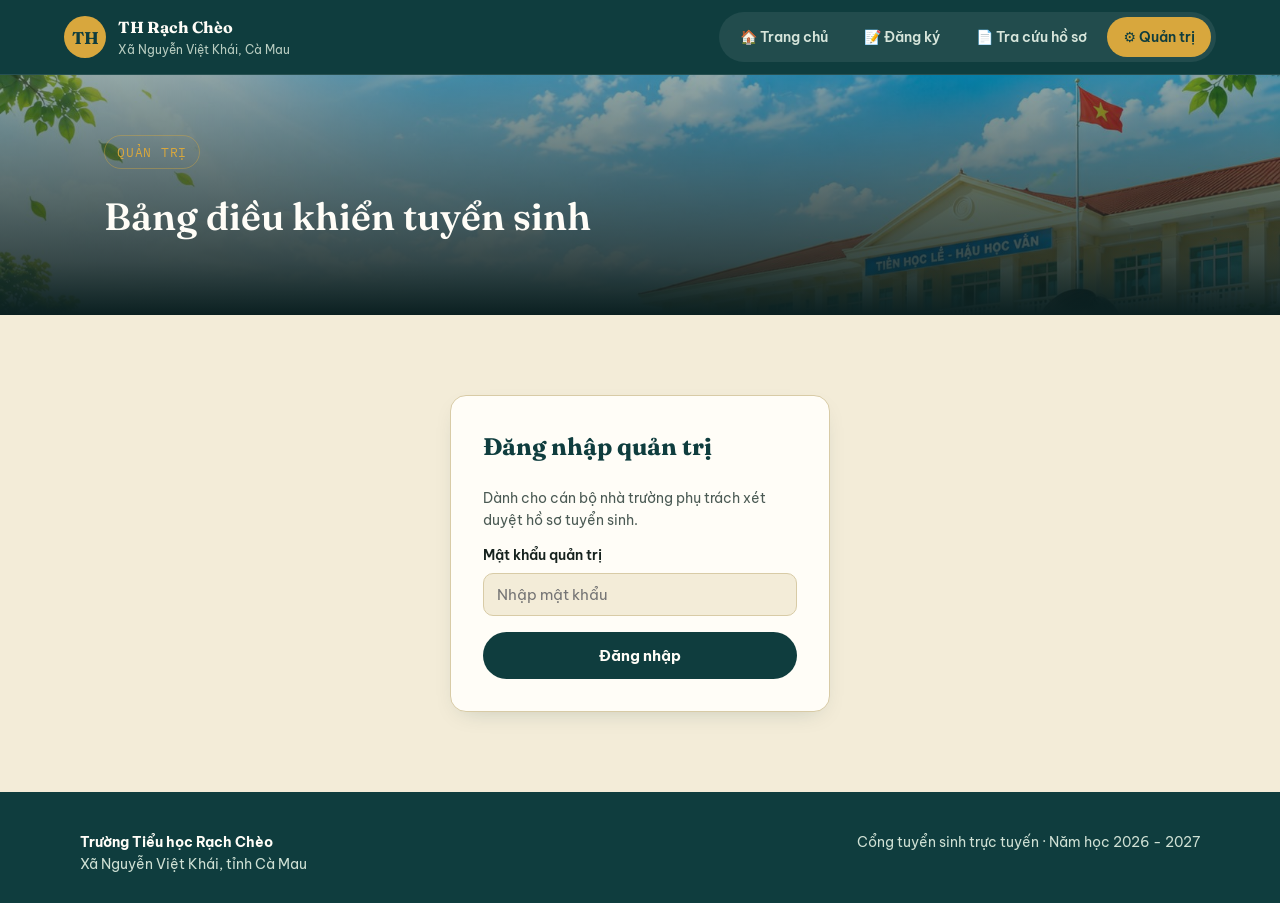
==== admin.html @ 97c5eef8 "Add files via upload" ====
<!DOCTYPE html>
<html lang="vi">
<head>
<meta charset="UTF-8">
<meta name="viewport" content="width=device-width, initial-scale=1.0">
<title>Quản trị tuyển sinh — TH Rạch Chèo</title>

<!-- Open Graph / Zalo / Facebook / Messenger preview -->
<meta property="og:type" content="website">
<meta property="og:locale" content="vi_VN">
<meta property="og:site_name" content="TH Rạch Chèo - Tuyển sinh lớp 1">
<meta property="og:title" content="Quản trị tuyển sinh — TH Rạch Chèo">
<meta property="og:description" content="Trang quản trị tuyển sinh lớp 1 — Trường Tiểu học Rạch Chèo, xã Nguyễn Việt Khái, tỉnh Cà Mau.">
<meta property="og:image" content="https://thrachcheo-tuyensinhlop1.vercel.app/assets/og-banner.jpg">
<meta property="og:url" content="https://thrachcheo-tuyensinhlop1.vercel.app/admin.html">
<link rel="stylesheet" href="css/style.css">
</head>
<body>

<header class="site-header">
  <div class="site-header__inner">
    <a href="index.html" class="brand">
      <span class="brand__badge">TH</span>
      <span class="brand__text"><b>TH Rạch Chèo</b><span>Xã Nguyễn Việt Khái, Cà Mau</span></span>
    </a>
    <nav class="nav">
      <a href="index.html">🏠 Trang chủ</a>
      <a href="dangky.html">📝 Đăng ký</a>
      <a href="tracuu.html">📄 Tra cứu hồ sơ</a>
      <a href="admin.html" class="active">⚙️ Quản trị</a>
    </nav>
  </div>
</header>

<section class="page-banner" data-banner-el>
  <div class="page-banner__inner">
    <span class="eyebrow">Quản trị</span>
    <h1>Bảng điều khiển tuyển sinh</h1>
  </div>
</section>

<!-- ĐĂNG NHẬP -->
<div id="khu-dang-nhap" class="login-box">
  <h2 style="font-family:var(--font-display); color:var(--nuoc-sau); margin-top:0;">Đăng nhập quản trị</h2>
  <p style="color:var(--muc-nhat); font-size:14px;">Dành cho cán bộ nhà trường phụ trách xét duyệt hồ sơ tuyển sinh.</p>
  <div id="msg-login" class="form-msg"></div>
  <form id="form-login">
    <div class="field">
      <label>Mật khẩu quản trị</label>
      <input type="text" name="matKhau" required placeholder="Nhập mật khẩu">
    </div>
    <button type="submit" class="btn btn--dat btn--full" id="btn-login">Đăng nhập</button>
  </form>
</div>

<!-- BẢNG DUYỆT HỒ SƠ -->
<section class="section" id="khu-quan-tri" style="display:none;">
  <div class="section-head" style="text-align:left; max-width:none; margin-bottom:24px; display:flex; justify-content:space-between; align-items:flex-end; flex-wrap:wrap; gap:12px;">
    <div>
      <span class="eyebrow">Bảng điều khiển</span>
      <h2 style="margin-bottom:0;">Danh sách hồ sơ đăng ký</h2>
    </div>
    <div style="display:flex; gap:10px;">
      <select id="loc-trang-thai" style="padding:10px 14px; border-radius:10px; border:1.5px solid var(--duong-vien); background:var(--trang);">
        <option value="">Tất cả trạng thái</option>
        <option>Chờ duyệt</option>
        <option>Đã duyệt</option>
        <option>Từ chối</option>
      </select>
      <button class="btn btn--vien" style="color:var(--nuoc-sau); border-color:var(--duong-vien);" id="btn-lam-moi">↻ Làm mới</button>
    </div>
  </div>

  <div id="msg-admin" class="form-msg"></div>

  <div class="card" style="margin-bottom:24px;">
    <h3 style="margin-top:0;">📞 Liên hệ tuyển sinh</h3>
    <p style="color:var(--muc-nhat); font-size:13.5px; margin-top:0;">
      Thông tin người phụ trách tuyển sinh — sẽ tự hiện ở cuối tất cả các trang để phụ huynh liên hệ khi cần hỗ trợ.
    </p>
    <div class="field-row">
      <div class="field">
        <label>Họ tên người phụ trách</label>
        <input type="text" id="lien-he-ho-ten" placeholder="VD: Cô Nguyễn Thị A">
      </div>
      <div class="field">
        <label>Số điện thoại</label>
        <input type="tel" id="lien-he-sdt" placeholder="09xxxxxxxx">
      </div>
    </div>
    <button class="btn btn--dat" id="btn-luu-lien-he">Lưu thông tin liên hệ</button>
  </div>

  <div class="card" style="margin-bottom:24px;">
    <h3 style="margin-top:0;">📅 Thời gian tuyển sinh</h3>
    <p style="color:var(--muc-nhat); font-size:13.5px; margin-top:0;">
      Đặt ngày mở và đóng cổng đăng ký. Để trống nếu không muốn giới hạn. Ngoài khoảng thời gian này, phụ huynh sẽ không nộp được hồ sơ mới.
    </p>
    <div class="field-row">
      <div class="field">
        <label>Ngày mở tuyển sinh</label>
        <input type="date" id="ngay-bat-dau-ts">
      </div>
      <div class="field">
        <label>Ngày đóng tuyển sinh</label>
        <input type="date" id="ngay-ket-thuc-ts">
      </div>
    </div>
    <button class="btn btn--dat" id="btn-luu-thoi-gian-ts">Lưu thời gian tuyển sinh</button>
  </div>

  <div class="card" style="margin-bottom:24px;">
    <h3 style="margin-top:0;">🖼️ Quản lý banner trang web</h3>
    <p style="color:var(--muc-nhat); font-size:13.5px; margin-top:0;">
      Kích thước ảnh khuyến nghị: <b>1600 × 500px</b> (tỉ lệ ngang ~3.2:1), định dạng JPG hoặc PNG, dung lượng dưới 5MB.
      Banner sẽ tự động hiển thị trên Trang chủ, Đăng ký và Tra cứu.
    </p>
    <img id="banner-hien-tai" class="banner-preview" style="display:none;" alt="Banner hiện tại">
    <div id="banner-chua-co" style="padding:16px; text-align:center; color:var(--muc-nhat); font-size:13.5px; border:1px dashed var(--duong-vien); border-radius:12px; margin-bottom:14px;">
      Chưa có banner tuỳ chỉnh — trang web đang dùng banner mặc định.
    </div>
    <label class="file-drop" style="margin-bottom:10px;">
      <input type="file" id="input-banner" accept="image/png,image/jpeg">
      <div>📎 Nhấn để chọn ảnh banner mới</div>
      <div class="ten-file" id="ten-file-banner"></div>
    </label>
    <button class="btn btn--dat" id="btn-cap-nhat-banner" disabled>Cập nhật banner</button>
  </div>

  <div class="card" style="margin-bottom:24px;">
    <h3 style="margin-top:0;">📋 Quản lý giấy tờ đính kèm</h3>
    <p style="color:var(--muc-nhat); font-size:13.5px; margin-top:0;">
      Bật/tắt "Bắt buộc", ẩn/hiện từng loại giấy tờ, hoặc thêm loại giấy tờ mới cho form đăng ký.
      Giấy khai sinh và Sổ hộ khẩu là 2 loại gốc — có thể ẩn nhưng không xoá được.
    </p>
    <div id="ds-giay-to" style="display:flex; flex-direction:column; gap:10px; margin-bottom:14px;"></div>
    <div style="display:flex; gap:10px; margin-bottom:14px;">
      <input type="text" id="ten-giay-to-moi" placeholder="Tên loại giấy tờ mới, VD: Giấy chứng nhận hộ nghèo" style="flex:1;">
      <button class="btn btn--vien" style="color:var(--nuoc-sau); border-color:var(--duong-vien); white-space:nowrap;" id="btn-them-giay-to">+ Thêm</button>
    </div>
    <button class="btn btn--dat" id="btn-luu-giay-to">Lưu thay đổi</button>
  </div>

  <div class="table-wrap">
    <table>
      <thead>
        <tr>
          <th>Mã hồ sơ</th>
          <th>Học sinh</th>
          <th>Ngày sinh</th>
          <th>Phụ huynh / SĐT</th>
          <th>Khu vực</th>
          <th>Giấy tờ</th>
          <th>Trạng thái</th>
          <th>Thao tác</th>
        </tr>
      </thead>
      <tbody id="bang-ho-so">
        <tr><td colspan="8" style="text-align:center; padding:30px;">Đang tải dữ liệu...</td></tr>
      </tbody>
    </table>
  </div>
</section>

<footer class="site-footer">
  <div class="site-footer__inner">
    <div><b data-ten-truong>Trường Tiểu học Rạch Chèo</b><br>Xã Nguyễn Việt Khái, tỉnh Cà Mau</div>
    <div>Cổng tuyển sinh trực tuyến · Năm học <span data-nam-hoc>2026 - 2027</span></div>
    <div data-lien-he-khoi style="display:none;">
      Liên hệ tuyển sinh: <span data-lien-he-hoten></span> ·
      <a data-lien-he-sdt href="#" style="color:var(--nang-phusa); font-weight:700; text-decoration:none;"></a>
    </div>
  </div>
</footer>

<script src="js/config.js"></script>
<script src="js/main.js"></script>
<script>
let PHIEN_DANG_NHAP = sessionStorage.getItem('rc_admin_token') || null;

const khuLogin = document.getElementById('khu-dang-nhap');
const khuAdmin = document.getElementById('khu-quan-tri');
const formLogin = document.getElementById('form-login');
const msgLogin = document.getElementById('msg-login');
const btnLogin = document.getElementById('btn-login');
const bangHoSo = document.getElementById('bang-ho-so');
const msgAdmin = document.getElementById('msg-admin');
const locTrangThai = document.getElementById('loc-trang-thai');

function moGiaoDienAdmin() {
  khuLogin.style.display = 'none';
  khuAdmin.style.display = 'block';
  taiDanhSach();
  taiBannerHienTai();
  taiCauHinhGiayTo();
  taiThoiGianTuyenSinh();
  taiLienHeAdmin();
}

// ---------- LIÊN HỆ TUYỂN SINH ----------
const lienHeHoTenInput = document.getElementById('lien-he-ho-ten');
const lienHeSdtInput = document.getElementById('lien-he-sdt');
const btnLuuLienHe = document.getElementById('btn-luu-lien-he');

async function taiLienHeAdmin() {
  try {
    const kq = await goiApiGet('layLienHe', {});
    lienHeHoTenInput.value = kq.hoTen || '';
    lienHeSdtInput.value = kq.soDienThoai || '';
  } catch (err) {
    hienThongBao(msgAdmin, 'err', 'Lỗi tải thông tin liên hệ: ' + err.message);
  }
}

btnLuuLienHe.addEventListener('click', async () => {
  btnLuuLienHe.disabled = true;
  btnLuuLienHe.innerHTML = '<span class="loader"></span> Đang lưu...';
  try {
    await goiApiPost('capNhatLienHe', {
      token: PHIEN_DANG_NHAP,
      hoTen: lienHeHoTenInput.value.trim(),
      soDienThoai: lienHeSdtInput.value.trim(),
    });
    hienThongBao(msgAdmin, 'ok', 'Đã lưu thông tin liên hệ.');
  } catch (err) {
    hienThongBao(msgAdmin, 'err', 'Lỗi lưu thông tin liên hệ: ' + err.message);
  } finally {
    btnLuuLienHe.disabled = false;
    btnLuuLienHe.textContent = 'Lưu thông tin liên hệ';
  }
});

// ---------- THỜI GIAN TUYỂN SINH ----------
const ngayBatDauInput = document.getElementById('ngay-bat-dau-ts');
const ngayKetThucInput = document.getElementById('ngay-ket-thuc-ts');
const btnLuuThoiGian = document.getElementById('btn-luu-thoi-gian-ts');

async function taiThoiGianTuyenSinh() {
  try {
    const kq = await goiApiGet('layThoiGianTuyenSinh', {});
    ngayBatDauInput.value = kq.ngayBatDau || '';
    ngayKetThucInput.value = kq.ngayKetThuc || '';
  } catch (err) {
    hienThongBao(msgAdmin, 'err', 'Lỗi tải thời gian tuyển sinh: ' + err.message);
  }
}

btnLuuThoiGian.addEventListener('click', async () => {
  btnLuuThoiGian.disabled = true;
  btnLuuThoiGian.innerHTML = '<span class="loader"></span> Đang lưu...';
  try {
    await goiApiPost('capNhatThoiGianTuyenSinh', {
      token: PHIEN_DANG_NHAP,
      ngayBatDau: ngayBatDauInput.value,
      ngayKetThuc: ngayKetThucInput.value,
    });
    hienThongBao(msgAdmin, 'ok', 'Đã lưu thời gian tuyển sinh.');
  } catch (err) {
    hienThongBao(msgAdmin, 'err', 'Lỗi lưu thời gian tuyển sinh: ' + err.message);
  } finally {
    btnLuuThoiGian.disabled = false;
    btnLuuThoiGian.textContent = 'Lưu thời gian tuyển sinh';
  }
});

// ---------- QUẢN LÝ GIẤY TỜ ĐÍNH KÈM ----------
const dsGiayToBox = document.getElementById('ds-giay-to');
const tenGiayToMoi = document.getElementById('ten-giay-to-moi');
const btnThemGiayTo = document.getElementById('btn-them-giay-to');
const btnLuuGiayTo = document.getElementById('btn-luu-giay-to');
let cauHinhGiayTo = [];

async function taiCauHinhGiayTo() {
  try {
    const kq = await goiApiGet('layDanhSachGiayTo', {});
    cauHinhGiayTo = kq.danhSach || [];
    veDanhSachGiayTo();
  } catch (err) {
    hienThongBao(msgAdmin, 'err', 'Lỗi tải danh sách giấy tờ: ' + err.message);
  }
}

function veDanhSachGiayTo() {
  dsGiayToBox.innerHTML = cauHinhGiayTo.map((gt, i) => `
    <div class="dong-giay-to">
      <span class="ten-giay-to">${gt.ten} ${gt.coDinh ? '<span class="badge-co-dinh">(gốc)</span>' : ''}</span>
      <label><input type="checkbox" data-idx="${i}" data-truong="batBuoc" ${gt.batBuoc ? 'checked' : ''}> Bắt buộc</label>
      <label><input type="checkbox" data-idx="${i}" data-truong="an" ${gt.an ? 'checked' : ''}> Ẩn khỏi form</label>
      ${!gt.coDinh ? `<button class="mini-btn mini-btn--tuchoi" data-xoa="${i}">Xoá</button>` : ''}
    </div>
  `).join('');

  dsGiayToBox.querySelectorAll('input[type=checkbox]').forEach(cb => {
    cb.addEventListener('change', () => {
      cauHinhGiayTo[cb.dataset.idx][cb.dataset.truong] = cb.checked;
    });
  });
  dsGiayToBox.querySelectorAll('[data-xoa]').forEach(b => {
    b.addEventListener('click', () => {
      cauHinhGiayTo.splice(Number(b.dataset.xoa), 1);
      veDanhSachGiayTo();
    });
  });
}

btnThemGiayTo.addEventListener('click', () => {
  const ten = tenGiayToMoi.value.trim();
  if (!ten) return;
  const id = 'gt_' + Date.now();
  cauHinhGiayTo.push({ id, ten, batBuoc: false, an: false, coDinh: false });
  tenGiayToMoi.value = '';
  veDanhSachGiayTo();
});

btnLuuGiayTo.addEventListener('click', async () => {
  btnLuuGiayTo.disabled = true;
  btnLuuGiayTo.innerHTML = '<span class="loader"></span> Đang lưu...';
  try {
    await goiApiPost('capNhatDanhSachGiayTo', { token: PHIEN_DANG_NHAP, danhSach: cauHinhGiayTo });
    hienThongBao(msgAdmin, 'ok', 'Đã lưu cấu hình giấy tờ. Form đăng ký sẽ áp dụng ngay.');
  } catch (err) {
    hienThongBao(msgAdmin, 'err', 'Lỗi lưu cấu hình: ' + err.message);
  } finally {
    btnLuuGiayTo.disabled = false;
    btnLuuGiayTo.textContent = 'Lưu thay đổi';
  }
});

// ---------- QUẢN LÝ BANNER ----------
const anhBannerHienTai = document.getElementById('banner-hien-tai');
const bannerChuaCo = document.getElementById('banner-chua-co');
const inputBanner = document.getElementById('input-banner');
const tenFileBanner = document.getElementById('ten-file-banner');
const btnCapNhatBanner = document.getElementById('btn-cap-nhat-banner');

async function taiBannerHienTai() {
  try {
    const kq = await goiApiGet('layBanner', {});
    if (kq.bannerUrl) {
      anhBannerHienTai.src = kq.bannerUrl;
      anhBannerHienTai.style.display = 'block';
      bannerChuaCo.style.display = 'none';
    } else {
      anhBannerHienTai.style.display = 'none';
      bannerChuaCo.style.display = 'block';
    }
  } catch (err) {
    console.warn('Không tải được banner hiện tại:', err.message);
  }
}

inputBanner.addEventListener('change', () => {
  const f = inputBanner.files[0];
  tenFileBanner.textContent = f ? `Đã chọn: ${f.name}` : '';
  btnCapNhatBanner.disabled = !f;
});

btnCapNhatBanner.addEventListener('click', async () => {
  const f = inputBanner.files[0];
  if (!f) return;
  btnCapNhatBanner.disabled = true;
  btnCapNhatBanner.innerHTML = '<span class="loader"></span> Đang tải ảnh lên...';
  try {
    const anh = await docFileThanhBase64(f);
    const kq = await goiApiPost('capNhatBanner', { token: PHIEN_DANG_NHAP, anhBanner: anh });
    hienThongBao(msgAdmin, 'ok', 'Cập nhật banner thành công! Banner mới sẽ hiện trên các trang sau vài giây.');
    anhBannerHienTai.src = kq.bannerUrl;
    anhBannerHienTai.style.display = 'block';
    bannerChuaCo.style.display = 'none';
    inputBanner.value = '';
    tenFileBanner.textContent = '';
  } catch (err) {
    hienThongBao(msgAdmin, 'err', 'Lỗi cập nhật banner: ' + err.message);
  } finally {
    btnCapNhatBanner.disabled = false;
    btnCapNhatBanner.textContent = 'Cập nhật banner';
  }
});

if (PHIEN_DANG_NHAP) moGiaoDienAdmin();

formLogin.addEventListener('submit', async (e) => {
  e.preventDefault();
  msgLogin.className = 'form-msg';
  btnLogin.disabled = true;
  btnLogin.innerHTML = '<span class="loader"></span> Đang kiểm tra...';
  try {
    const matKhau = formLogin.matKhau.value;
    const kq = await goiApiPost('dangNhap', { matKhau });
    PHIEN_DANG_NHAP = kq.token;
    sessionStorage.setItem('rc_admin_token', PHIEN_DANG_NHAP);
    moGiaoDienAdmin();
  } catch (err) {
    hienThongBao(msgLogin, 'err', 'Sai mật khẩu hoặc lỗi kết nối: ' + err.message);
  } finally {
    btnLogin.disabled = false;
    btnLogin.textContent = 'Đăng nhập';
  }
});

function layGiayToKhacHtml(raw) {
  if (!raw) return '';
  try {
    const ds = JSON.parse(raw);
    if (!Array.isArray(ds) || !ds.length) return '';
    return '<br>' + ds.map(g => `<a href="${g.link}" target="_blank">${g.ten}</a>`).join('<br>');
  } catch (e) {
    return '';
  }
}

async function taiDanhSach() {
  bangHoSo.innerHTML = `<tr><td colspan="8" style="text-align:center; padding:30px;"><span class="loader"></span> Đang tải...</td></tr>`;
  try {
    const kq = await goiApiGet('danhSachAdmin', {
      token: PHIEN_DANG_NHAP,
      trangThai: locTrangThai.value,
    });
    if (!kq.danhSach.length) {
      bangHoSo.innerHTML = `<tr><td colspan="8" style="text-align:center; padding:30px; color:var(--muc-nhat);">Chưa có hồ sơ nào.</td></tr>`;
      return;
    }
    bangHoSo.innerHTML = kq.danhSach.map(hs => `
      <tr>
        <td><b>${hs.maHoSo}</b></td>
        <td>${hs.hoTenHocSinh}<br><small style="color:var(--muc-nhat)">${hs.gioiTinh}</small></td>
        <td>${hs.ngaySinh}</td>
        <td>${hs.hoTenCha || hs.hoTenMe || '—'}<br><small>${hs.sdtLienHe}</small></td>
        <td>${hs.khuVuc}</td>
        <td>
          ${hs.linkGiayKhaiSinh ? `<a href="${hs.linkGiayKhaiSinh}" target="_blank">Khai sinh</a><br>` : ''}
          ${hs.linkGiayCuTru ? `<a href="${hs.linkGiayCuTru}" target="_blank">Cư trú</a>` : ''}
          ${layGiayToKhacHtml(hs.linkGiayToKhac)}
        </td>
        <td>${badgeTrangThai(hs.trangThai)}</td>
        <td class="row-actions">
          <button class="mini-btn mini-btn--duyet" data-ma="${hs.maHoSo}" data-hanh-dong="Đã duyệt">Duyệt</button>
          <button class="mini-btn mini-btn--tuchoi" data-ma="${hs.maHoSo}" data-hanh-dong="Từ chối">Từ chối</button>
        </td>
      </tr>
    `).join('');

    bangHoSo.querySelectorAll('.mini-btn').forEach(b => {
      b.addEventListener('click', () => capNhatTrangThai(b.dataset.ma, b.dataset.hanhDong));
    });
  } catch (err) {
    hienThongBao(msgAdmin, 'err', 'Lỗi tải danh sách: ' + err.message);
  }
}

async function capNhatTrangThai(maHoSo, trangThai) {
  try {
    await goiApiPost('capNhatTrangThai', { token: PHIEN_DANG_NHAP, maHoSo, trangThai });
    taiDanhSach();
  } catch (err) {
    hienThongBao(msgAdmin, 'err', 'Lỗi cập nhật: ' + err.message);
  }
}

locTrangThai.addEventListener('change', taiDanhSach);
document.getElementById('btn-lam-moi').addEventListener('click', taiDanhSach);
</script>
</body>
</html>
---- css/style.css ----
/* ===========================================================
   TRƯỜNG TIỂU HỌC RẠCH CHÈO — Hệ thống thiết kế "Con nước"
   Lấy cảm hứng từ rừng đước, kênh rạch và ánh nắng phù sa Cà Mau
   =========================================================== */

@import url('https://fonts.googleapis.com/css2?family=Fraunces:ital,opsz,wght@0,9..144,400;0,9..144,600;0,9..144,700;1,9..144,500&family=Be+Vietnam+Pro:wght@400;500;600;700;800&family=IBM+Plex+Mono:wght@400;500&display=swap');

:root{
  /* Màu — bảng "con nước" */
  --nuoc-sau:      #0F3D3E;   /* teal đậm - nước rừng đước */
  --duoc-la:       #2F6B4F;   /* xanh lá đước */
  --nang-phusa:    #D8A73D;   /* vàng nắng phù sa - accent chính */
  --dat-set:       #B54834;   /* đỏ đất sét - dùng cho cảnh báo/nhấn nhẹ */
  --giay-luaphu:   #F3ECD8;   /* nền giấy sa - vàng cát nhạt */
  --giay-luaphu-2: #EAE1C6;   /* nền phụ đậm hơn 1 chút */
  --muc-den:       #16221E;   /* chữ chính */
  --muc-nhat:      #4B5A54;   /* chữ phụ */
  --duong-vien:    #D8CBA6;   /* viền nhạt */
  --trang:         #FFFDF7;

  --font-display: 'Fraunces', serif;
  --font-body: 'Be Vietnam Pro', system-ui, sans-serif;
  --font-mono: 'IBM Plex Mono', monospace;

  --radius: 14px;
  --shadow-soft: 0 8px 24px -12px rgba(15,61,62,0.25);
}

*{ box-sizing:border-box; }
html{ scroll-behavior:smooth; }
body{
  margin:0;
  font-family:var(--font-body);
  background:var(--giay-luaphu);
  color:var(--muc-den);
  line-height:1.6;
}
img{ max-width:100%; display:block; }
a{ color:inherit; }

/* ---------- Sóng nước trang trí (chữ ký thị giác) ---------- */
.song-nuoc{
  width:100%;
  height:28px;
  display:block;
  color:var(--nuoc-sau);
}

/* ---------- Header ---------- */
.site-header{
  position:sticky; top:0; z-index:50;
  background:var(--nuoc-sau);
  border-bottom:1px solid rgba(255,253,247,.1);
}
.site-header__inner{
  max-width:1200px; margin:0 auto;
  display:flex; align-items:center; justify-content:space-between;
  padding:12px 24px;
}
.brand{ display:flex; align-items:center; gap:12px; text-decoration:none; }
.brand__badge{
  width:42px; height:42px; border-radius:50%;
  background:var(--nang-phusa);
  display:flex; align-items:center; justify-content:center;
  color:var(--nuoc-sau); font-family:var(--font-display); font-weight:700; font-size:17px;
  flex-shrink:0;
}
.brand__text b{ display:block; font-family:var(--font-display); font-size:16px; color:var(--trang); }
.brand__text span{ display:block; font-size:12px; color:#B9CDC1; }

.nav{ display:flex; gap:4px; background:rgba(255,253,247,.08); padding:5px; border-radius:999px; }
.nav a{
  display:flex; align-items:center; gap:7px;
  text-decoration:none; font-weight:600; font-size:14px;
  color:#D7E5DB; padding:9px 16px; border-radius:999px;
  transition:background .15s, color .15s;
}
.nav a:hover{ background:rgba(255,253,247,.12); }
.nav a.active{ background:var(--nang-phusa); color:var(--nuoc-sau); }

/* ---------- Hero / Banner ---------- */
.hero{
  position:relative;
  background:
    linear-gradient(180deg, rgba(15,61,62,.45) 0%, rgba(11,32,33,.82) 78%, #0B2021 100%),
    url('../assets/banner-truong.jpg') center 30% / cover no-repeat;
  color:var(--trang);
  overflow:hidden;
}
.hero__inner{
  max-width:1120px; margin:0 auto; padding:64px 24px 88px;
  display:grid; grid-template-columns:1.1fr .9fr; gap:40px; align-items:center;
}
.eyebrow{
  display:inline-flex; align-items:center; gap:8px;
  font-family:var(--font-mono); font-size:12.5px; letter-spacing:.06em;
  color:var(--nang-phusa); text-transform:uppercase;
  border:1px solid rgba(216,167,61,.4); padding:6px 12px; border-radius:999px;
  margin-bottom:18px;
}
.hero .eyebrow{
  background:rgba(255,253,247,.94); color:var(--nuoc-sau); border:none;
  font-weight:700; box-shadow:0 4px 14px -4px rgba(0,0,0,.3);
}
.hero h1{
  font-family:var(--font-display); font-weight:600;
  font-size:clamp(32px,4.4vw,50px); line-height:1.12; margin:0 0 18px;
}
.hero h1 em{ font-style:italic; color:var(--nang-phusa); }
.hero p{ font-size:17px; color:#DCE7DE; max-width:52ch; margin:0 0 28px; }
.hero__actions{ display:flex; gap:12px; flex-wrap:wrap; }

.hero__panel{
  background:var(--trang);
  border-radius:22px;
  padding:26px;
  box-shadow:0 20px 50px -16px rgba(0,0,0,.35);
}
.hero__panel h3{
  font-family:var(--font-mono); font-weight:600; margin:0 0 18px; font-size:13px;
  color:var(--duoc-la); letter-spacing:.06em; text-transform:uppercase;
  display:flex; align-items:center; gap:8px;
}
.buoc-list{ list-style:none; margin:0; padding:0; display:flex; flex-direction:column; gap:16px; }
.buoc-list li{ display:flex; align-items:flex-start; gap:12px; }
.buoc-so{
  flex-shrink:0; width:34px; height:34px; border-radius:50%;
  background:var(--duoc-la); color:var(--trang);
  display:flex; align-items:center; justify-content:center;
  font-family:var(--font-display); font-weight:700; font-size:14px;
}
.buoc-list b{ display:block; font-size:14.5px; color:var(--muc-den); margin-bottom:2px; }
.buoc-list p{ margin:0; font-size:13px; color:var(--muc-nhat); line-height:1.45; }

/* ---------- Buttons ---------- */
.btn{
  display:inline-flex; align-items:center; gap:8px;
  font-family:var(--font-body); font-weight:700; font-size:14.5px;
  padding:13px 22px; border-radius:999px; text-decoration:none;
  border:1px solid transparent; cursor:pointer; transition:transform .12s, box-shadow .12s;
}
.btn:active{ transform:translateY(1px); }
.btn--vang{ background:var(--nang-phusa); color:var(--nuoc-sau); }
.btn--vang:hover{ box-shadow:0 6px 18px -6px rgba(216,167,61,.6); }
.btn--toi{ background:#132A22; color:var(--trang); }
.btn--toi:hover{ box-shadow:0 6px 18px -6px rgba(0,0,0,.5); }
.btn--vien{ background:transparent; border-color:rgba(255,253,247,.5); color:var(--trang); }
.btn--vien:hover{ background:rgba(255,253,247,.1); }
.btn--dat{ background:var(--nuoc-sau); color:var(--trang); }
.btn--dat:hover{ box-shadow:var(--shadow-soft); }
.btn--full{ width:100%; justify-content:center; }
.btn[disabled]{ opacity:.55; cursor:not-allowed; }

/* ---------- Banner trang con (đăng ký / tra cứu / admin) ---------- */
.page-banner{
  position:relative;
  min-height:240px;
  display:flex; align-items:center;
  background:
    linear-gradient(180deg, rgba(15,61,62,.45) 0%, rgba(11,32,33,.82) 78%, #0B2021 100%),
    url('../assets/banner-truong.jpg') center 30% / cover no-repeat;
  color:var(--trang);
}
.page-banner__inner{ max-width:1120px; margin:0 auto; padding:36px 24px; width:100%; }
.page-banner .eyebrow{ color:var(--nang-phusa); border-color:rgba(216,167,61,.4); }
.page-banner h1{
  font-family:var(--font-display); font-weight:600; margin:0 0 8px;
  font-size:clamp(26px,3.4vw,38px);
}
.page-banner p{ color:#DCE7DE; margin:0; max-width:60ch; font-size:15px; }

/* Ảnh xem trước banner trong trang admin */
.banner-preview{
  width:100%; max-height:220px; object-fit:cover; border-radius:12px;
  border:1px solid var(--duong-vien); background:var(--giay-luaphu); margin-bottom:14px;
}

/* Dòng cấu hình từng loại giấy tờ trong trang admin */
.dong-giay-to{
  display:flex; align-items:center; gap:14px; flex-wrap:wrap;
  padding:12px 14px; border:1px solid var(--duong-vien); border-radius:10px; background:var(--giay-luaphu);
}
.dong-giay-to .ten-giay-to{ flex:1; min-width:180px; font-weight:600; font-size:14px; }
.dong-giay-to label{ display:flex; align-items:center; gap:6px; font-size:13px; color:var(--muc-nhat); white-space:nowrap; }
.dong-giay-to .badge-co-dinh{ font-family:var(--font-mono); font-size:11px; color:var(--nang-phusa); }

/* ---------- Sections ---------- */
.section{ max-width:1120px; margin:0 auto; padding:64px 24px; }
.section--alt{ background:var(--trang); }
.section-head{ max-width:640px; margin:0 auto 40px; text-align:center; }
.section-head .eyebrow{ color:var(--dat-set); border-color:rgba(181,72,52,.3); }
.section-head h2{
  font-family:var(--font-display); font-weight:600; font-size:clamp(26px,3vw,34px);
  color:var(--nuoc-sau); margin:0 0 12px;
}
.section-head p{ color:var(--muc-nhat); margin:0; }

.grid-3{ display:grid; grid-template-columns:repeat(3,1fr); gap:20px; }
.grid-2{ display:grid; grid-template-columns:1fr 1fr; gap:24px; }

.card{
  background:var(--trang); border:1px solid var(--duong-vien); border-radius:var(--radius);
  padding:24px; box-shadow:var(--shadow-soft);
}
.card__num{ font-family:var(--font-mono); font-size:13px; color:var(--nang-phusa); font-weight:600; }
.card h3{ font-family:var(--font-display); font-size:20px; margin:8px 0 8px; color:var(--nuoc-sau); }
.card p{ color:var(--muc-nhat); font-size:14.5px; margin:0; }

/* ---------- Form ---------- */
.form-wrap{
  background:var(--trang); border:1px solid var(--duong-vien); border-radius:20px;
  padding:32px; box-shadow:var(--shadow-soft); max-width:880px; margin:0 auto;
}
fieldset{ border:none; padding:0; margin:0 0 32px; }
fieldset legend{
  font-family:var(--font-display); font-weight:600; font-size:19px; color:var(--nuoc-sau);
  padding:0 0 8px; border-bottom:2px solid var(--nang-phusa); width:100%; margin-bottom:18px;
}
.field-row{ display:grid; grid-template-columns:1fr 1fr; gap:16px; }
.field{ margin-bottom:16px; }
.field label{ display:block; font-weight:600; font-size:13.5px; margin-bottom:6px; color:var(--muc-den); }
.field label .req{ color:var(--dat-set); }
.field small{ display:block; color:var(--muc-nhat); font-size:12px; margin-top:4px; }
input[type=text], input[type=tel], input[type=date], input[type=number], input[type=email], select, textarea{
  width:100%; padding:11px 13px; border:1.5px solid var(--duong-vien); border-radius:10px;
  font-family:var(--font-body); font-size:14.5px; background:var(--giay-luaphu); color:var(--muc-den);
}
input:focus, select:focus, textarea:focus{
  outline:none; border-color:var(--nuoc-sau); box-shadow:0 0 0 3px rgba(15,61,62,.12);
}
.radio-group{ display:flex; gap:18px; flex-wrap:wrap; }
.radio-group label{ display:flex; align-items:center; gap:6px; font-weight:500; font-size:14px; }
.ngay-sinh-group{ display:grid; grid-template-columns:1fr 1.4fr 1.2fr; gap:10px; }
.ngay-sinh-group select{ width:100%; padding:11px 10px; border:1.5px solid var(--duong-vien); border-radius:10px; font-family:var(--font-body); font-size:14.5px; background:var(--giay-luaphu); color:var(--muc-den); }

.file-drop{
  border:2px dashed var(--duong-vien); border-radius:12px; padding:20px; text-align:center;
  background:var(--giay-luaphu); cursor:pointer; transition:border-color .15s;
}
.file-drop:hover{ border-color:var(--nang-phusa); }
.file-drop input{ display:none; }
.file-drop .ten-file{ font-family:var(--font-mono); font-size:12.5px; color:var(--nuoc-sau); margin-top:8px; }

.form-msg{ padding:14px 16px; border-radius:10px; font-size:14px; margin-bottom:20px; display:none; }
.form-msg.show{ display:block; }
.form-msg.ok{ background:#E3EFE6; color:var(--duoc-la); border:1px solid #B9D8C1; }
.form-msg.err{ background:#F6E4DF; color:var(--dat-set); border:1px solid #E7B7AA; }

/* ---------- Mã hồ sơ kết quả ---------- */
.ma-ho-so{
  font-family:var(--font-mono); background:var(--nuoc-sau); color:var(--nang-phusa);
  padding:16px 20px; border-radius:12px; font-size:20px; letter-spacing:.05em; text-align:center;
}

/* ---------- Status badge ---------- */
.badge{ display:inline-flex; align-items:center; gap:6px; font-size:12.5px; font-weight:700; padding:5px 11px; border-radius:999px; }
.badge--cho{ background:#FBEFD8; color:#9C6B12; }
.badge--duyet{ background:#DCEFE1; color:#1E6B3C; }
.badge--tuchoi{ background:#F6DEDA; color:var(--dat-set); }

/* ---------- Table (admin/tra cứu) ---------- */
.table-wrap{ overflow-x:auto; border:1px solid var(--duong-vien); border-radius:14px; background:var(--trang); }
table{ width:100%; border-collapse:collapse; font-size:13.5px; }
th, td{ text-align:left; padding:12px 14px; border-bottom:1px solid var(--duong-vien); white-space:nowrap; }
th{ background:var(--giay-luaphu-2); font-family:var(--font-mono); font-size:11.5px; text-transform:uppercase; letter-spacing:.04em; color:var(--muc-nhat); }
tr:last-child td{ border-bottom:none; }
.row-actions{ display:flex; gap:6px; }
.mini-btn{ font-size:12px; font-weight:700; padding:6px 10px; border-radius:8px; border:1px solid var(--duong-vien); background:var(--trang); cursor:pointer; }
.mini-btn--duyet{ color:var(--duoc-la); border-color:#B9D8C1; }
.mini-btn--tuchoi{ color:var(--dat-set); border-color:#E7B7AA; }

/* ---------- Login (admin) ---------- */
.login-box{ max-width:380px; margin:80px auto; background:var(--trang); border:1px solid var(--duong-vien); border-radius:16px; padding:32px; box-shadow:var(--shadow-soft); }

/* ---------- Footer ---------- */
.site-footer{ background:var(--nuoc-sau); color:#CFE0D4; padding:40px 24px 28px; margin-top:40px; }
.site-footer__inner{ max-width:1120px; margin:0 auto; display:flex; justify-content:space-between; flex-wrap:wrap; gap:20px; font-size:13.5px; }
.site-footer b{ color:var(--trang); }

.loader{ width:16px; height:16px; border:2px solid rgba(255,255,255,.4); border-top-color:#fff; border-radius:50%; animation:spin .7s linear infinite; display:inline-block; }
@keyframes spin{ to{ transform:rotate(360deg); } }

@media (max-width: 860px){
  .hero__inner{ grid-template-columns:1fr; padding-bottom:56px; }
  .grid-3{ grid-template-columns:1fr; }
  .grid-2{ grid-template-columns:1fr; }
  .field-row{ grid-template-columns:1fr; }
  .nav{ display:none; }
}
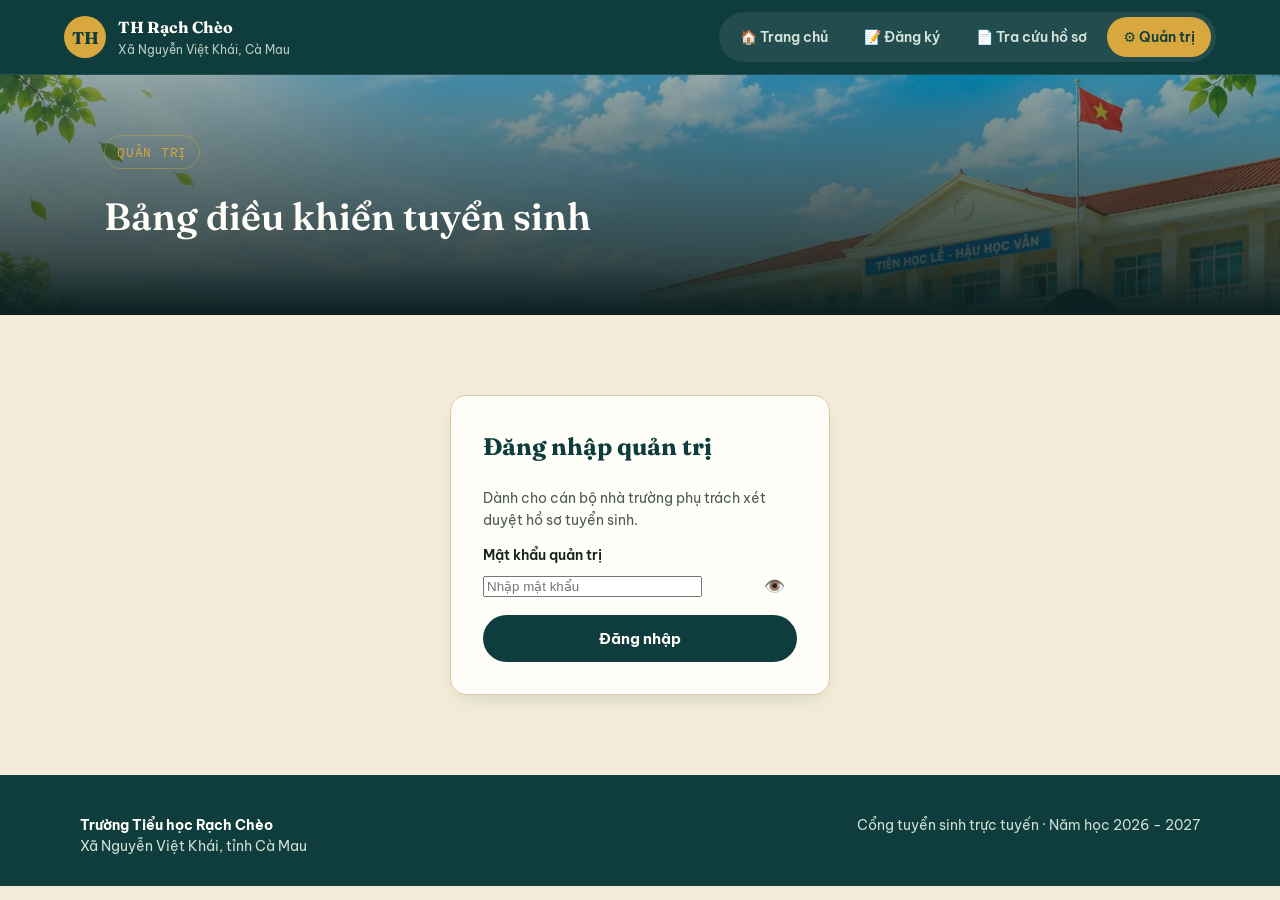
==== commit 309c9eb0: "Update admin.html" ====
--- a/admin.html
+++ b/admin.html
@@ -47,7 +47,11 @@
   <form id="form-login">
     <div class="field">
       <label>Mật khẩu quản trị</label>
-      <input type="text" name="matKhau" required placeholder="Nhập mật khẩu">
+      <div style="position:relative;">
+        <input type="password" name="matKhau" required placeholder="Nhập mật khẩu" style="padding-right:44px;">
+        <button type="button" id="btn-hien-mat-khau" aria-label="Hiện/ẩn mật khẩu"
+          style="position:absolute; right:8px; top:50%; transform:translateY(-50%); background:none; border:none; cursor:pointer; font-size:17px; padding:4px;">👁️</button>
+      </div>
     </div>
     <button type="submit" class="btn btn--dat btn--full" id="btn-login">Đăng nhập</button>
   </form>
@@ -177,6 +181,15 @@
 <script src="js/main.js"></script>
 <script>
 let PHIEN_DANG_NHAP = sessionStorage.getItem('rc_admin_token') || null;
+
+// ---------- Nút hiện/ẩn mật khẩu ----------
+const btnHienMatKhau = document.getElementById('btn-hien-mat-khau');
+const inputMatKhau = document.querySelector('input[name=matKhau]');
+btnHienMatKhau.addEventListener('click', () => {
+  const dangAn = inputMatKhau.type === 'password';
+  inputMatKhau.type = dangAn ? 'text' : 'password';
+  btnHienMatKhau.textContent = dangAn ? '🙈' : '👁️';
+});
 
 const khuLogin = document.getElementById('khu-dang-nhap');
 const khuAdmin = document.getElementById('khu-quan-tri');
